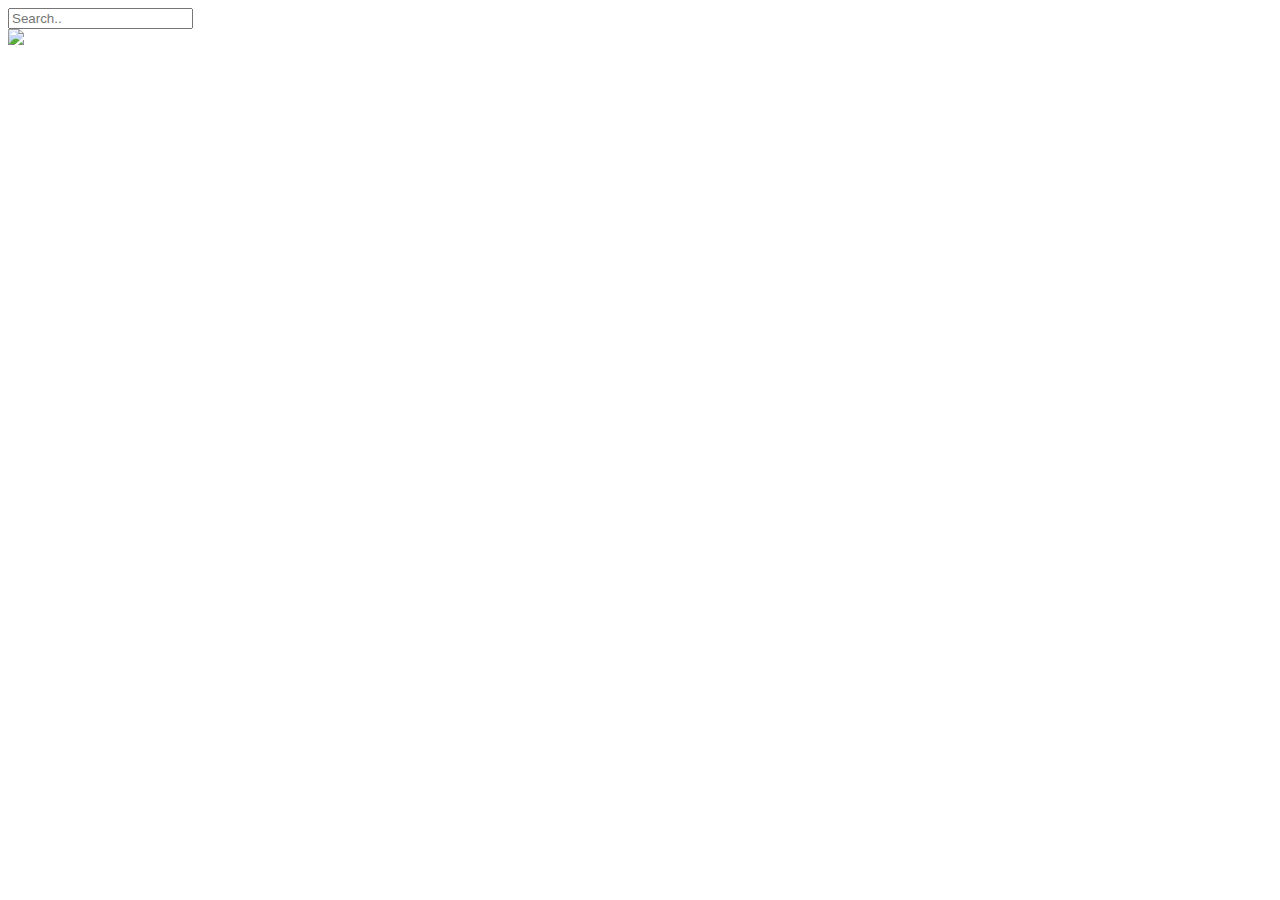
==== index.html @ 3e29f287 "Added div at bottom of page to show 1st 6 digits of github commit sha" ====
<!DOCTYPE html>
<html>
  <head>
    <meta charset="utf-8">
    <title>Street View Side-By-Side</title>
    <link rel="stylesheet" type="text/css" href="style.css">
    <link href="https://fonts.googleapis.com/css?family=Viga&display=swap" rel="stylesheet">
  </head>
  <body>
    <header id="logoheader">
      <div id="search">
          <input type="text" name="search" placeholder="Search..">
      </div>
      <div id="logo">
        <img src="images/logo.png" width="50px">
      </div>
      <div id="searchResults">
      </div>
    </header>
    <div id="pano" class="noscroll">
      <div id="map"></div>
    </div>
    <div id="overlay" class="noscroll" style="display:none;">
      <div id="closebutton">X</div>
      <div id="image-column">
        <img src="https://www.bookshopsantacruz.com/sites/bookshopsantacruz.com/files/IMG_9370.jpg">
        <img src="https://www.bookshopsantacruz.com/sites/bookshopsantacruz.com/files/IMG_9370.jpg">
        <img src="https://www.bookshopsantacruz.com/sites/bookshopsantacruz.com/files/IMG_9370.jpg">
        <img src="https://www.bookshopsantacruz.com/sites/bookshopsantacruz.com/files/IMG_9370.jpg">
        <img src="https://www.bookshopsantacruz.com/sites/bookshopsantacruz.com/files/IMG_9370.jpg">
      </div>
      <div id="businesslogo"><h1>Bookshop Santa Cruz</h1></div>
      <div id="link-column">
        <h3>books to your door</h3>
          <ul>
            <li>by subject</li>
            <li>by author</li>
            <li>virtual browsing</li>
          </ul>
        <h3>On line Events</h3>
          <ul>
            <li>community discussion</li>
            <li>book readings</li>
            <li>story telling</li>
            <li>virtual cider sipping</li>
          </ul>

        <h3>Buletin Board</h3>
          <li>New Ideas for the future</li>
      </div>
    </div>
    <div id="revision"></div>
    <script src="map.js"></script>
    <script src="overlay.js"></script>
    <script async defer
        src="https://maps.googleapis.com/maps/api/js?key=AIzaSyDVjNL6rNtWlbUFymUbRb3KFRvMDTkIC-k&callback=initialize">
    </script>
	<script src="fuzzysort.js"></script>
  </body>
</html>
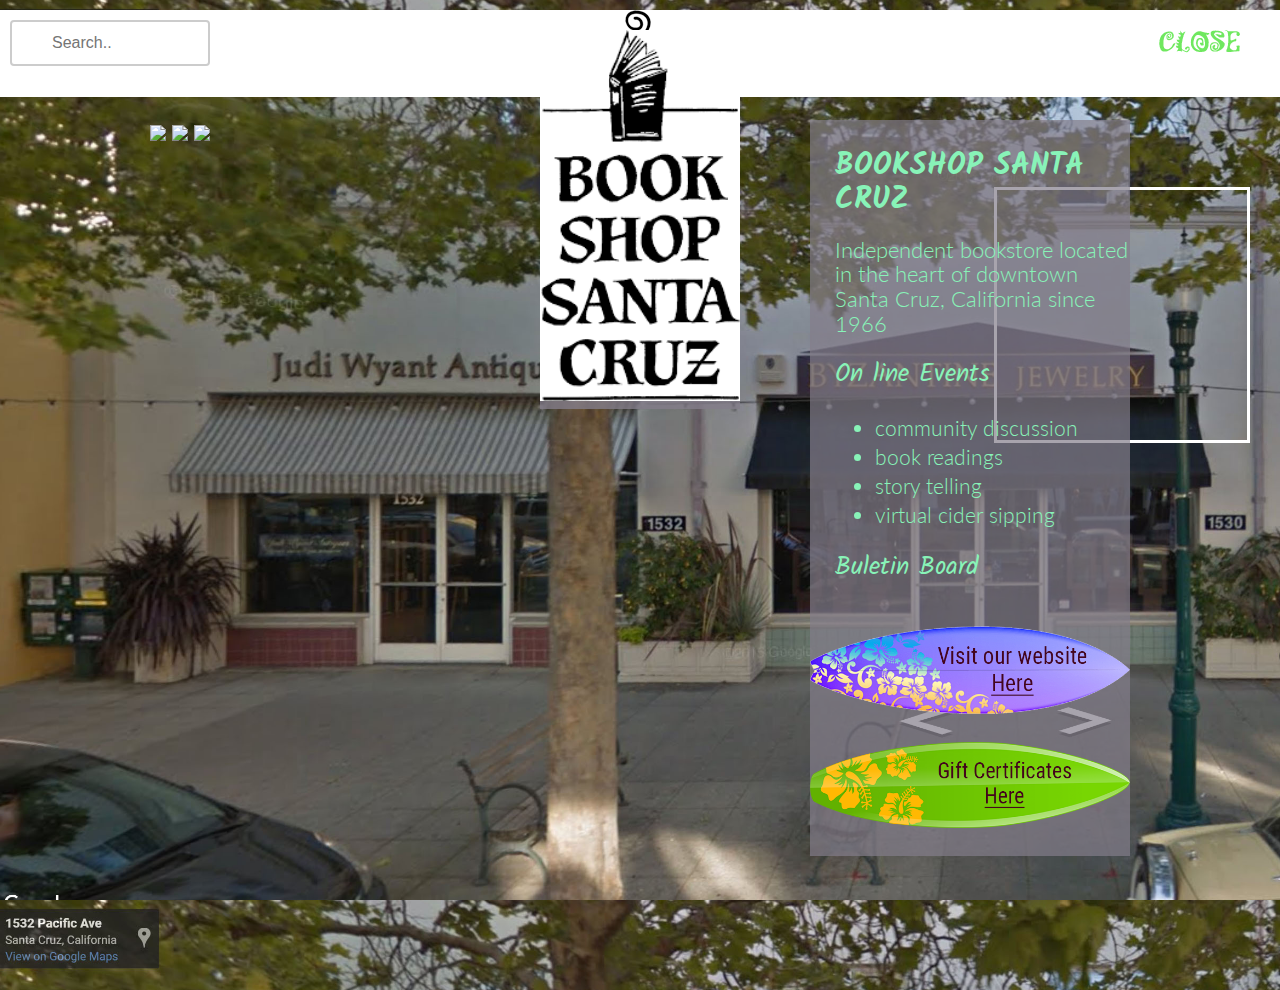
==== commit 63896571: "AM New Look" ====
--- a/index.html
+++ b/index.html
@@ -4,10 +4,11 @@
     <meta charset="utf-8">
     <title>Street View Side-By-Side</title>
     <link rel="stylesheet" type="text/css" href="style.css">
-    <link href="https://fonts.googleapis.com/css?family=Viga&display=swap" rel="stylesheet">
+   <link href="https://fonts.googleapis.com/css2?family=Kalam:wght@300;400;700&display=swap" rel="stylesheet">
+   <link href="https://fonts.googleapis.com/css?family=Lato&display=swap" rel="stylesheet">
   </head>
   <body>
-    <header id="logoheader">
+	<header id="logoheader">
       <div id="search">
           <input type="text" name="search" placeholder="Search..">
       </div>
@@ -19,40 +20,42 @@
     </header>
     <div id="pano" class="noscroll">
       <div id="map"></div>
-    </div>
-    <div id="overlay" class="noscroll" style="display:none;">
-      <div id="closebutton">X</div>
+    </div>  
+    <div id="overlay" class="noscroll">
+      <div id="closebutton"> <img src="images/close.text.button.png"></div>
       <div id="image-column">
         <img src="https://www.bookshopsantacruz.com/sites/bookshopsantacruz.com/files/IMG_9370.jpg">
         <img src="https://www.bookshopsantacruz.com/sites/bookshopsantacruz.com/files/IMG_9370.jpg">
         <img src="https://www.bookshopsantacruz.com/sites/bookshopsantacruz.com/files/IMG_9370.jpg">
-        <img src="https://www.bookshopsantacruz.com/sites/bookshopsantacruz.com/files/IMG_9370.jpg">
-        <img src="https://www.bookshopsantacruz.com/sites/bookshopsantacruz.com/files/IMG_9370.jpg">
       </div>
-      <div id="businesslogo"><h1>Bookshop Santa Cruz</h1></div>
+      <div id="businesslogo">
+		  <div id="logo-inner-box">
+		   <img src="images/bookshop.SC.png">
+		  </div>
+	  </div>
       <div id="link-column">
-        <h3>books to your door</h3>
-          <ul>
-            <li>by subject</li>
-            <li>by author</li>
-            <li>virtual browsing</li>
-          </ul>
-        <h3>On line Events</h3>
-          <ul>
-            <li>community discussion</li>
-            <li>book readings</li>
-            <li>story telling</li>
-            <li>virtual cider sipping</li>
-          </ul>
-
-        <h3>Buletin Board</h3>
-          <li>New Ideas for the future</li>
+		 <div id="inner-text">
+           <h1>Bookshop Santa Cruz</h1>
+		   <h2>Independent bookstore located in the heart of downtown Santa Cruz, California since 1966</h2>
+           <h3>On line Events</h3>
+             <ul>
+               <li>community discussion</li>
+               <li>book readings</li>
+               <li>story telling</li>
+               <li>virtual cider sipping</li>
+            </ul>
+             <h3>Buletin Board</h3>
+		 </div>
+		    <div id="link-button">
+			    <img src="images/homelink.board.png">
+                <img src="images/giftlink.board.png">
+		    </div>
+      	</div>
       </div>
-    </div>
     <div id="revision"></div>
-    <script src="map.js"></script>
+	<script src="map.js"></script>
     <script src="overlay.js"></script>
-    <script async defer
+	 <script async defer
         src="https://maps.googleapis.com/maps/api/js?key=AIzaSyDVjNL6rNtWlbUFymUbRb3KFRvMDTkIC-k&callback=initialize">
     </script>
 	<script src="fuzzysort.js"></script>
--- a/style.css
+++ b/style.css
@@ -0,0 +1,215 @@
+html, body {
+  height: 100%;
+  margin: 0;
+  padding: 0;
+  background-image: url(images/background.street.jpg);
+  background-size: cover;
+  overflow: hidden;
+}
+header{
+  width:100%;
+  height: auto;
+  background-color: white;
+}
+
+.noscroll {
+  overflow: hidden;
+}
+#logo{
+  width: 50px;
+  margin: 10px auto;
+}
+#map {
+  position: absolute;
+  right:30px;
+  top:80px;
+  width: 250px;
+  height: 250px;
+  z-index:2;
+  border:solid 3px #fff;
+}
+#pano {
+  position:relative;
+  height: calc(100% - 60px);
+  width: 100%;
+}
+
+#search{
+  float:left;
+  width: 30%;
+  margin:10px;
+  overflow:hidden;
+}
+
+input[type=text] {
+  width: 200px;
+  box-sizing: border-box;
+  border: 2px solid #ccc;
+  border-radius: 4px;
+  font-size: 16px;
+  background-color: white;
+  background-image: url('searchicon.png');
+  background-position: 10px 10px;
+  background-repeat: no-repeat;
+  padding: 12px 20px 12px 40px;
+  -webkit-transition: width 0.4s ease-in-out;
+  transition: width 0.4s ease-in-out;
+}
+
+input[type=text]:focus {
+  width: 100%;
+}
+
+
+/* Info Window Styling */
+
+#panocontent{}
+
+
+#mapcontent{
+  font-size: 12px;
+}
+
+#firstHeading{
+  font-weight:900;
+}
+
+  /* Styling for Overlay */
+
+#overlay{
+  position: absolute;
+  z-index:999;
+  /*
+  background: rgba(255,255,255, 0.8);
+  box-shadow: inset 0 0 100px yellow;
+  */
+  background-image: url("images/backgroundgradients_overalltrans_02lb.png");
+  background-size: 100% 100%;
+  width:100%;
+  height:110%;
+  top: 0;
+  right: 0;
+  bottom: 0;
+  left: 0;
+  color: rgb(136,243,184); 
+  font-weight: bolder;
+  font-family: 'Kalam', cursive;
+}
+
+#overlay a {
+  color: rgb(136,243,184); 
+  font-family: 'Lato', sans-serif;
+}
+
+ul, li {
+  font-family: 'Lato', sans-serif;
+  font-size: 1.3rem;
+  font-weight: 300;
+  line-height: 1.4;
+  color: rgb(136,243,184);
+}
+
+
+h1 {
+  font-family:  'Kalam', cursive;
+  font-size: 1.9rem;
+  font-weight: 700;
+  line-height: 1.1;
+  text-transform: uppercase;
+  color: rgb(136,243,184);
+}
+
+h2 {
+  font-family: 'Lato', sans-serif;
+  font-size: 1.4rem;
+  font-weight: 300;
+  line-height: 1.1;
+  color: rgb(136,243,184);
+}
+
+
+h3 {
+  font-family:  'Kalam', cursive;
+  font-size: 1.55rem;
+  font-weight: 400;
+  line-height: 1.1;
+  color: rgb(136,243,184);
+}
+
+
+#closebutton{
+  position:absolute;
+  top: 30px;
+  right: 40px;
+  z-index:999;
+  cursor: pointer;
+}
+
+#closebutton:hover{
+  color:red;
+}
+
+#image-column{
+  position:absolute;
+  left: 150px;
+  top: 125px;
+  width: 25%
+}
+
+#image-column img{
+  width: 100%;
+  max-width: 400px;
+  height: auto;
+  padding-bottom: 20px;
+}
+
+#businesslogo{
+  width: 100%;
+  text-align:center;
+  margin-left: auto;
+  margin-right: auto;
+  padding-top: 30px;
+}
+
+#logo-inner-box {
+  display: block;
+  margin-left: auto;
+  margin-right: auto;
+  width: 50%;
+  background-color: rgba(131,125,138,0.80);
+  max-width: 200px;
+}
+
+#logo-inner-box img{
+  max-width: 200px;
+  width: 100%;
+} 
+
+
+#link-column{
+  background-color: rgba(131,125,138,0.70);
+  max-width: 400px;
+  position:absolute;
+  right:150px;
+  top: 120px;
+  width:25%;
+}
+
+#inner-text{
+  padding-top: 10px;
+  padding-left: 25px;
+  padding-bottom: 20px;
+  word-wrap: break-word;
+}
+
+#link-button img{
+  padding-left: 0px;
+  width: 100%;
+  max-width: 400px;
+  height: auto;
+  padding-bottom: 20px;
+}
+
+#searchResults{
+  font-family: 'Viga', sans-serif;
+}
